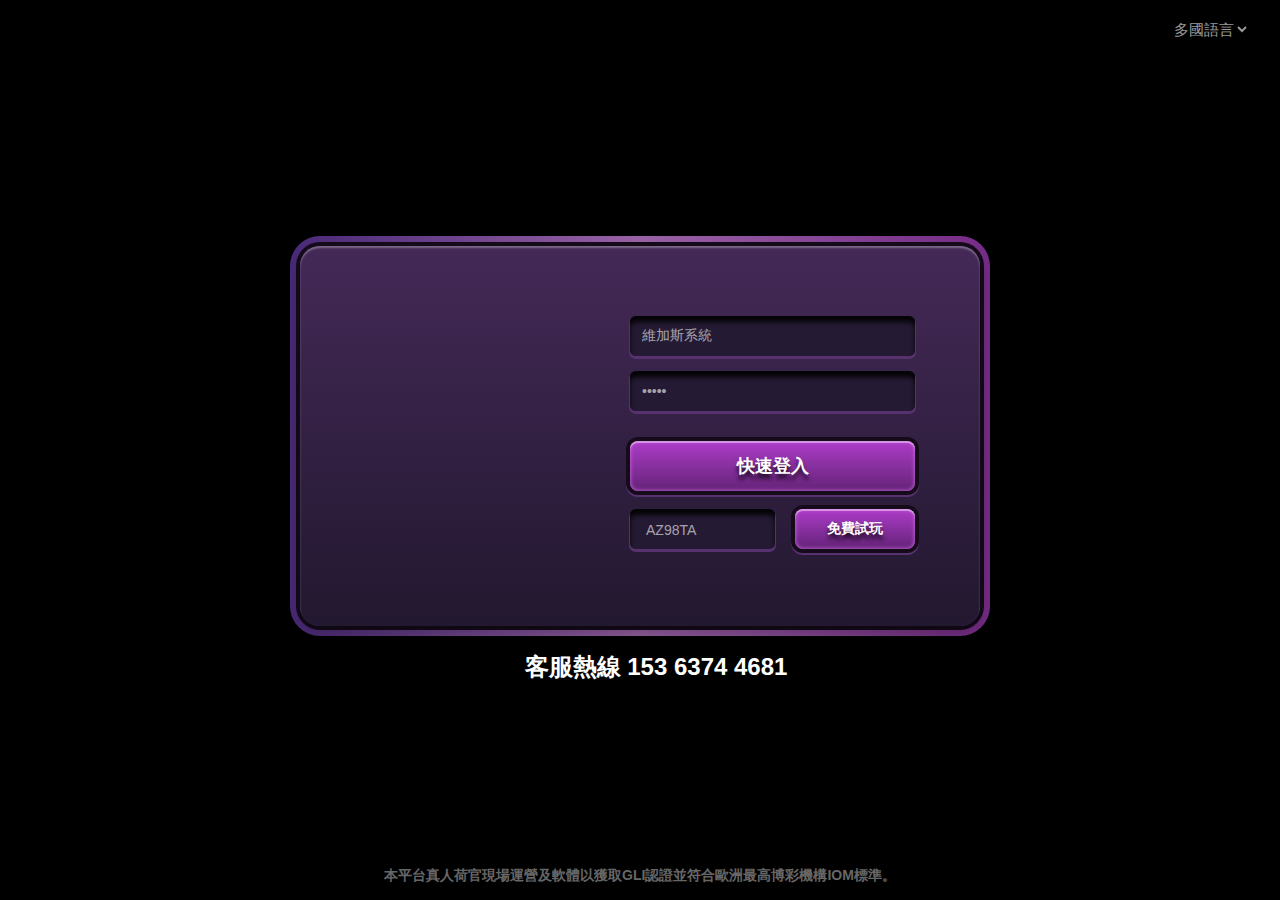
==== index.html @ fd744add "first commit" ====
<!DOCTYPE html>
<html>

<head>
    <meta charset="utf-8">
    <meta name="viewport" content="width=device-width, initial-scale=1, user-scalable=no">
    <link rel="stylesheet" href="css/custom.css">
    <!-- <link href="css/font-awesome/css/font-awesome.min.css" rel="stylesheet" type="text/css"> -->
</head>

<body>
    <section class="login">
        <div class="language">
            <select>
                <option value="#">多國語言</option>
                <option value="#">繁體中文</option>
                <option value="#">簡體中文</option>
            </select>
        </div>
        <div class="box">
            <div class="title">
                <img src="https://i.imgur.com/W3XxIDj.png" alt="">
            </div>
            <div class="customBox">
                <div class="flex">
                    <div class="left">
                        <img src="https://i.imgur.com/aW2pBPy.png" alt="">
                    </div>
                    <div class="right">
                        <form action="#">
                            <input type="text" name="fname" value="維加斯系統" class="customInput">
                            <input type="password" name="fname" value="vegas" class="customInput">
                            <a href="home.html" class="button">
                                <h5 class="text">快速登入</h5>
                            </a>
                            <div class="flex">
                                <div class="left">
                                    <select class="customInput">
                                        <option value="#">AZ98TA</option>
                                        <option value="#">D566GW</option>
                                    </select>
                                </div>
                                <div class="right">
                                    <a href="home.html" class="button">
                                        <h6 class="text">免費試玩</h6>
                                    </a>
                                </div>
                            </div>
                        </form>
                    </div>
                </div>
            </div>
            <div class="service">
                <i></i>
                <h4>客服熱線 153 6374 4681</h4>
            </div>
        </div>
        <div class="remark">
            <h6>本平台真人荷官現場運營及軟體以獲取GLI認證並符合歐洲最高博彩機構IOM標準。</h6>
        </div>
    </section>
    <script type="text/javascript" src="js/custom.js"></script>
</body>

</html>
---- css/custom.css ----
@charset "UTF-8";
html,
body,
div,
span,
applet,
object,
iframe,
h1,
h2,
h3,
h4,
h5,
h6,
p,
blockquote,
pre,
a,
abbr,
acronym,
address,
big,
cite,
code,
del,
dfn,
em,
font,
img,
ins,
kbd,
q,
s,
samp,
small,
strike,
strong,
sub,
sup,
tt,
var,
b,
u,
i,
center,
dl,
dt,
dd,
ol,
ul,
li,
fieldset,
form,
label,
legend,
table,
caption,
tbody,
tfoot,
thead,
tr,
th,
td {
    margin: 0;
    padding: 0;
    border: 0;
    outline: 0;
    font-size: 100%;
    vertical-align: baseline;
    background: transparent;
}

*,
*:before,
*:after {
    -webkit-box-sizing: border-box;
    -moz-box-sizing: border-box;
    box-sizing: border-box;
}

html {
    font-family: Helvetica, Arila, 'LiHei Pro', 'Microsoft JhengHei', '新細明體', serif;
    -ms-text-size-adjust: 100%;
    -webkit-text-size-adjust: 100%;
    color: #666;
    -webkit-tap-highlight-color: transparent;
    /*iOS*/
    font-smoothing: antialiased;
    text-rendering: optimizeLegibility;
    overflow-x: hidden;
    /* font-size: 87.5%; */
}

body {
    margin: 0;
    background: url('https://i.imgur.com/5rERRuh.jpg') center no-repeat, #000 center;
    background-size: cover;
    min-height: 100vh;
}

hr {
    box-sizing: content-box;
    height: 0;
    overflow: visible;
    margin-top: 21px;
    margin-bottom: 21px;
    border: 0;
    border-top: 1px solid #ecf0f1;
}

h1,
h2,
h3,
h4,
h5,
h6 {
    font-family: inherit;
    font-weight: 700;
    color: inherit;
}

h1 {
    font-size: 60px;
}

h2 {
    font-size: 48px;
}

h3 {
    font-size: 36px;
}

h4 {
    font-size: 24px;
}

h5 {
    font-size: 18px;
}

h6 {
    font-size: 14px;
}

p {
    font-size: 16px;
}

small {
    font-size: 13px;
}

i,
small {
    display: block;
}

b,
strong {
    font-weight: bolder;
}


/*連結*/

a {
    text-decoration: none;
    display: block;
}

a:hover,
a:active {
    outline: 0;
}

a:hover:focus,
a:active:focus {
    outline-color: transparent;
}

:focus {
    outline-width: 0;
}


/*UL*/

.list-flex,
.list-unstyled,
.list-inline {
    padding-left: 0;
    list-style: none;
}

.list-inline>li {
    display: inline-block;
    padding-left: 6px;
    padding-right: 6px;
}

.list-flex {
    display: flex;
    flex-wrap: wrap;
}


/*img*/

img {
    border: 0;
    max-width: 100%;
    vertical-align: middle;
}

.img-responsive {
    display: block;
    width: 100%;
    height: auto;
}


/*form*/

.customInput {
    border: none;
    box-shadow: 0 2px 0 1px #58326f, inset 0 6px 5px rgba(0, 0, 0, .9), inset 0 0 0 20px #251a33;
    background: #251a33;
    border-radius: 6px;
    width: 100%;
    height: 40px;
    padding: 12px;
    color: rgba(255, 255, 255, .6);
    font-size: 14px;
}


/*btn*/

.button {
    border-radius: 8px;
    background: linear-gradient(#ad3cc8, #642378);
    color: #fff;
    display: flex;
    justify-content: center;
    align-items: center;
    box-shadow: inset 0 2px 0 rgba(255, 255, 255, .4), inset 0 0 4px #d770e8, 0 0 0 4px #150b1a, 0 2px 0 4px #58326f;
}

.button>.text {
    text-shadow: 0 5px 4px rgba(0, 0, 0, .8);
}

.button:hover {
    background: linear-gradient(#ba4cd4, #6c2582);
}


/*title*/


/*custom*/

.maxWidth {
    max-width: 1280px;
    margin: auto;
    display: flex;
    flex-wrap: wrap;
    justify-content: space-between;
    min-height: 100vh;
}

@media (max-width: 1340px) {
    .maxWidth {
        padding: 0 15px;
    }
}


/* section {
    padding: 100px 0;
} */

.flex {
    display: flex;
    justify-content: center;
    align-content: center;
}

.customBox {
    background: linear-gradient(#442957, #22182f);
    position: relative;
    box-shadow: 0 10px 20px rgba(0, 0, 0, .3), 0 0 0 4px #150b1a, inset 0 2px 2px rgba(255, 255, 255, .3);
    border-radius: 20px;
}

.customBox::before {
    content: '';
    position: absolute;
    top: 0;
    right: 0;
    bottom: 0;
    left: 0;
    z-index: -1;
    border-radius: 30px;
    background: linear-gradient(to right, #4a2a79, #9b63a8 50%, #772c88);
    margin: -10px;
    box-shadow: 0 10px 20px rgba(0, 0, 0, .7);
}


/*****************************************login************************************/

.login {
    position: relative;
    display: flex;
    flex-direction: column;
    justify-content: space-between;
    min-height: 100vh;
}

.login .language {
    padding: 20px 30px;
    text-align: right;
}

.login .language select {
    border: none;
    background: #000;
    color: #fff;
    opacity: .6;
    font-size: 15px;
    /* font-weight: bold; */
}

.login .box {
    padding: 0 20px;
}

.login .title {
    text-align: center;
}

.login .customBox {
    width: 680px;
    height: 380px;
    padding: 70px 65px 65px;
    margin: auto;
}

.login .customBox>.flex>.left {
    width: calc(100% - 285px);
    display: flex;
    justify-content: center;
    align-items: center;
    padding-right: 80px;
}

.login .customBox>.flex>.right {
    width: 285px;
}

.login .right input+input {
    margin-top: 15px;
}

.login .right .button {
    width: 100%;
    height: 50px;
    margin-top: 30px;
}

.login .right .flex {
    margin-top: 18px;
    justify-content: space-between;
}

.login .right .left {
    width: 145px;
}

.login .right .right {
    width: 120px;
}

.login .right .right .button {
    margin-top: 0;
    height: 40px;
}

.login .service {
    margin-top: 25px;
    display: flex;
    justify-content: center;
    align-items: flex-end;
}

.login .service h4 {
    color: #fff;
    text-shadow: 0 2px 3px rgba(0, 0, 0, .9);
}

.login .service i {
    width: 27px;
    height: 27px;
    background: url('https://i.imgur.com/DABDVmJ.png') no-repeat;
    margin-right: 5px;
}

.login .remark {
    text-align: center;
    padding: 15px;
}

@media (max-width: 780px) {
    .login .customBox {
        width: auto;
        max-width: 380px;
        height: auto;
        padding: 40px;
    }
    .login .customBox>.flex {
        display: block;
    }
    .login .customBox>.flex>.right {
        width: 100%;
    }
    .login .right .button {
        margin-top: 20px;
    }
    .login .customBox>.flex>.left {
        width: 100%;
        padding-right: 0;
        margin-bottom: 30px;
    }
    .login .customBox>.flex>.left img {
        width: 110px;
    }
}

@media (max-width: 480px) {
    .login .customBox {
        padding: 40px 30px;
    }
    .login .right .left {
        width: calc(100% - 120px);
        ;
    }
    .login .right .right {
        width: 100px;
    }
    .login .service i {
        display: none;
    }
}


/*****************************************home************************************/


/*homeNav*/

.homeNav {
    width: 100%;
    margin-bottom: 3%;
    background: linear-gradient(to right, #4a2a79, #b287cb 5%, #4a2a79 10%, #ae88b7 30%, #4a2a79 56%, #d1a2db 66%, #772c88 74%, #d1a2db 98%, #772c88);
    padding: 0 4px 4px;
    border-radius: 0 0 24px 24px;
    height: 104px;
}

.homeNav nav,
.homeNav nav ul li {
    display: flex;
    align-items: center;
}

.homeNav nav {
    padding: 8px 20px 12px;
    justify-content: space-between;
    background: linear-gradient(to right, #150b19, #8b2a9a 45%);
    border-bottom-left-radius: 20px;
    border-bottom-right-radius: 20px;
    position: relative;
    box-shadow: 0 0 0 2px #212044, inset 0 0 20px rgba(0, 0, 0, .5);
}

.homeNav nav::before {
    content: '';
    position: absolute;
    width: 100%;
    height: 0;
    border-color: rgba(255, 255, 255, .3) transparent transparent transparent;
    border-style: solid;
    border-width: 40px;
    left: 0;
    top: 0;
}

.homeNav .user {
    color: #e6e6e6;
    text-shadow: 0 2px 3px rgba(0, 0, 0, .8);
    display: flex;
    align-items: center;
}

.homeNav .user .left {
    margin-right: 15px;
    z-index: 1;
}

.homeNav .user .left i {
    width: 80px;
    height: 80px;
    background: url('https://i.imgur.com/Wcp8I8o.png') no-repeat center;
    background-clip: content-box;
    padding: 2px;
    position: relative;
    border-radius: 12px;
}

.homeNav .user .left i:after {
    content: '';
    position: absolute;
    top: 0;
    right: 0;
    bottom: 0;
    left: 0;
    z-index: -1;
    border-radius: 11px;
    background: linear-gradient( to bottom, #948f82, #d8d8d8);
    box-shadow: 0 2px 5px rgba(0, 0, 0, 0.8);
}

.homeNav .user .right p {
    display: flex;
}

.homeNav .user .right i {
    margin-right: 5px;
}

.homeNav .menue {
    z-index: 2;
}

.homeNav .monoy,
.homeNav .Chip {
    margin: 0 10px;
}

.homeNav .monoy i,
.homeNav .Chip i {
    background: url('https://i.imgur.com/gWvQ2n2.png') no-repeat;
    width: 80px;
    height: 55px;
    z-index: 1;
    position: relative;
}

.homeNav .monoy .mid,
.homeNav .Chip .mid select {
    padding: 5px 25px;
    background: linear-gradient(to bottom, #212044, #443e7d 30%, #212044);
    border: 1px solid rgba(255, 255, 255, .3);
    min-width: 185px;
    letter-spacing: 2px;
    text-align: right;
    margin-left: -40px;
    margin-right: -20px;
    height: 40px;
    font-size: 24px;
    color: inherit;
    font-weight: bold;
    text-shadow: 0 2px 5px rgba(0, 0, 0, .8);
}

.homeNav .monoy .right,
.homeNav .Chip .right {
    background: linear-gradient(to left bottom, #fff, rgba(0, 0, 0, 0) 30%, rgba(0, 0, 0, 0) 70%, #fff);
    padding: 4px;
    border-radius: 50%;
}

.homeNav .monoy .right .button2,
.homeNav .Chip .right .button2 {
    width: 42px;
    height: 42px;
    border-radius: 50%;
    display: flex;
    justify-content: center;
    align-items: center;
    background: linear-gradient(to bottom, #d8d8d8, #948f82 80%);
    box-shadow: 0 0 0 2px #2e2458;
}

.homeNav .monoy .button2,
.homeNav .Chip .button2 {
    position: relative;
}

.homeNav .monoy .button2::before,
.homeNav .monoy .button2::after {
    content: '';
    width: 4px;
    height: 20px;
    background: #33285c;
    position: absolute;
}

.homeNav .monoy .button2::after {
    width: 20px;
    height: 4px;
}

.homeNav .Chip i {
    background: url('https://i.imgur.com/xJEST7K.png') no-repeat;
    width: 68px;
    height: 60px;
}

.homeNav .Chip .mid select {
    min-width: 200px;
    padding: 5px 20px;
}

.homeNav .Chip .mid select,
.homeNav .Chip .mid option {
    text-align-last: right;
    direction: rtl;
}

.homeNav .Chip .button2::before {
    content: '';
    width: 0;
    height: 0;
    border-style: solid;
    border-width: 12px 8px 0 8px;
    border-color: #33285c transparent transparent transparent;
}

.homeNav li {
    color: #e6e6e6;
    text-shadow: 0 2px 3px rgba(0, 0, 0, .8);
    text-align: center;
    margin: 5px;
}

.homeNav .setUp small {
    color: #e6e6e6;
}

.homeNav .setUp i {
    background: url('https://i.imgur.com/fOvqa7E.png') no-repeat center;
    width: 40px;
    height: 40px;
}

.homeNav li:nth-child(4) i {
    background: url('https://i.imgur.com/wsLOZ8X.png') no-repeat center;
}

.homeNav li:nth-child(5) i {
    background: url('https://i.imgur.com/whQE0Db.png') no-repeat center;
}

.homeNav li:nth-child(6) i {
    background: url('https://i.imgur.com/DzspdBc.png') no-repeat center;
}

.homeNav li:nth-child(7) i {
    background: url('https://i.imgur.com/DNfmKYi.png') no-repeat center;
}

.homeNav li:nth-child(8) i {
    background: url('https://i.imgur.com/nfrsCwe.png') no-repeat center;
}

.homeNav .setUps {
    display: none;
    position: absolute;
    width: 40px;
    height: 40px;
    right: 30px;
    z-index: 3;
    align-items: center;
}

.homeNav .setUps i {
    width: 40px;
    height: 4px;
    background: #e6e6e6;
    box-shadow: 0 2px 3px rgba(0, 0, 0, .8);
    position: relative;
    transition: 0.3s;
}

.homeNav .setUps i::after,
.homeNav .setUps i::before {
    content: '';
    width: 100%;
    height: 4px;
    background: #e6e6e6;
    box-shadow: 0 2px 3px rgba(0, 0, 0, .8);
    position: absolute;
    transform: translateY(350%);
    transition: transform 0.3s;
}

.homeNav .setUps i::before {
    top: auto;
    transform: translateY(-350%);
}

.homeNav .setUps:hover i::after {
    transform: translateY(250%);
}

.homeNav .setUps:hover i::before {
    transform: translateY(-250%);
}

.homeNav .setUps.active i::after {
    transform: translateY(0) rotate(-45deg);
}

.homeNav .setUps.active i::before {
    transform: translateY(0) rotate(45deg);
}

.homeNav .setUps.active i {
    background-color: transparent;
    box-shadow: 0 2px 3px rgba(0, 0, 0, 0);
}

@media (max-width: 1240px) {
    .homeNav .menue {
        position: fixed;
        background: rgba(0, 0, 0, .8);
        width: 100vw;
        height: 100vh;
        right: -105%;
        top: 0;
        padding: 75px 20px 30px;
        display: flex;
        transition: .5s
    }
    .homeNav .menue.active {
        right: 0;
    }
    .homeNav .menue ul {
        max-width: 600px;
        min-height: 300px;
        padding: 30px;
        margin: auto;
        background: linear-gradient(#442957, #22182f);
        position: relative;
        box-shadow: 0 10px 20px rgba(0, 0, 0, .3), 0 0 0 4px #150b1a, inset 0 2px 2px rgba(255, 255, 255, .3);
        border-radius: 20px;
        display: flex;
        justify-content: space-between;
        flex-wrap: wrap;
    }
    .homeNav .menue ul::before {
        content: '';
        position: absolute;
        top: 0;
        right: 0;
        bottom: 0;
        left: 0;
        z-index: -1;
        border-radius: 28px;
        background: linear-gradient(to right, #4a2a79, #9b63a8 50%, #772c88);
        margin: -8px;
        box-shadow: 0 10px 20px rgba(0, 0, 0, .7);
    }
    .homeNav li.monoy,
    .homeNav li.Chip {
        width: 48%;
        margin: 0 0 20px;
        position: relative;
    }
    .homeNav li.setUp {
        width: 30%;
        margin: 8px;
    }
    .homeNav li.setUp a {
        width: 100%;
        padding: 10px;
        border-radius: 8px;
        background: linear-gradient(#ad3cc8, #642378);
        color: #fff;
        display: flex;
        justify-content: center;
        align-items: center;
        box-shadow: inset 0 2px 0 rgba(255, 255, 255, .4), inset 0 0 4px #d770e8, 0 0 0 4px #150b1a, 0 2px 0 4px #58326f;
    }
    .homeNav li.setUp small {
        font-size: 18px;
        font-weight: bold;
        margin-left: 7px;
        margin-bottom: 3px;
        text-shadow: 0 3px 2px rgba(0, 0, 0, .8);
    }
    .homeNav .setUps {
        display: flex;
    }
}

@media (max-width: 740px) {
    .homeNav .monoy .mid,
    .homeNav .Chip .mid,
    .homeNav .Chip .mid select,
    .homeNav li.monoy,
    .homeNav li.Chip {
        width: 100%;
    }
    .homeNav .Chip .mid {
        padding: 0 30px;
    }
    .homeNav .Chip .mid select {
        margin-left: 0;
        margin-right: 0;
    }
    .homeNav .Chip .left,
    .homeNav .Chip .right {
        position: absolute;
        top: -5px;
        left: 0;
    }
    .homeNav .Chip .right {
        left: auto;
        right: 0;
    }
    .homeNav li.setUp {
        width: 47%;
    }
}

@media (max-width: 660px) {
    /* .homeNav  .Chip .mid select {
        width: 130%;
    } */
    .homeNav .menue ul {
        padding: 20px 10px;
    }
    .homeNav li.monoy,
    .homeNav li.Chip {
        margin: 0 0 10px;
    }
    .homeNav li.setUp {
        width: 100%;
    }
    .homeNav li.setUp a {
        padding: 5px 10px;
    }
}

@media (max-width: 420px) {
    .homeNav {
        height: 83px;
    }
    .homeNav nav {
        padding: 8px 10px 12px;
    }
    .homeNav .user .left {
        margin-right: 5px;
    }
    .homeNav .user .left i {
        width: 60px;
        height: 60px;
    }
    .homeNav .user .right h4 {
        font-size: 18px;
    }
    .homeNav .setUps {
        right: 15px;
    }
}

.home .customBox {
    box-shadow: 0 10px 20px rgba(0, 0, 0, .3), 0 0 0 3px #150b1a, inset 0 2px 2px rgba(255, 255, 255, .3);
    border-radius: 12px;
}

.home .customBox::before {
    margin: -6px;
    border-radius: 18px;
}


/*homeSlide*/

.home .homeSlide {
    width: 40%;
    position: relative;
    margin-bottom: 3%;
}

.home .homeSlide ul {
    border-radius: 10px;
    overflow: hidden;
}

.home .homeSlide img {
    width: 100%;
}

.home .homeSlide .bulletin {
    position: absolute;
    bottom: 0;
    display: flex;
    align-items: center;
    width: 100%;
    background: linear-gradient(to bottom, rgba(0, 0, 0, 0), rgba(0, 0, 0, .6) 60%);
    height: 50px;
    padding: 20px 5px 5px;
    border-radius: 10px;
}

.home .homeSlide .bulletin i {
    background: url('https://i.imgur.com/jeAuH46.png') no-repeat center;
    width: 28px;
    height: 28px;
    margin-right: 10px;
    flex-shrink: 0;
}

.home .homeSlide .bulletin h6 {
    overflow: hidden;
    white-space: nowrap;
    margin-bottom: 3px;
    color: rgba(255, 255, 255, .7);
}

.home .Competition {
    width: 58%;
    display: flex;
    justify-content: space-between;
    margin-bottom: 3%;
    flex-wrap: wrap;
}

.home .Competition>.customBox {
    width: 31%;
    text-align: center;
    padding: 20px 0 5px;
    background: url('https://i.imgur.com/WSfuQCE.png') no-repeat bottom right, linear-gradient(#442957, #22182f);
    cursor: pointer;
}

.home .Competition>.customBox:before {
    transition: .5s
}

.home .Competition>.customBox:hover:before {
    box-shadow: 0 0 20px rgb(224, 117, 255);
}

.home .Competition>.customBox i {
    width: 180px;
    height: 180px;
    margin: auto;
}

.home .Competition>.customBox h2 {
    /* width: 150px; */
    height: 50px;
    margin: auto;
}

.home .Competition>.customBox h5 {
    color: #d8d8d8;
    text-shadow: 0 3px 3px rgba(0, 0, 0, .8);
}

.home .hundreds i {
    background: url('https://i.imgur.com/EViNVXq.png') no-repeat center;
    background-size: 100%;
}

.home .hundreds h2 {
    background: url('https://i.imgur.com/fr9QGAd.png') no-repeat center;
}

.home .showhand i {
    background: url('https://i.imgur.com/dcagMyT.png') no-repeat center;
    background-size: 100%;
}

.home .showhand h2 {
    background: url('https://i.imgur.com/1Us1N1L.png') no-repeat center;
}

.home .casino i {
    background: url('https://i.imgur.com/K7aY36n.png') no-repeat center;
    background-size: 100%;
}

.home .casino h2 {
    background: url('https://i.imgur.com/xoYwb9i.png') no-repeat center;
}

.home .game {
    width: 70%;
    margin-bottom: 3%;
}

.home .game h5 {
    color: #fff;
    opacity: .6;
    text-shadow: 0 3px 3px rgba(0, 0, 0, .8);
}

.home .game .top {
    padding: 10px 15px;
    align-items: center;
    justify-content: space-between;
    flex-wrap: inherit;
}

.home .game .top li:not(:nth-child(5)) {
    /* flex-shrink: 0; */
}

.home .game .top li:nth-child(1) {
    padding-left: 20px;
    width: 22%;
}

.home .game .top li:nth-child(2) {
    width: 22%;
}

.home .game .top li:nth-child(3) {
    width: 20%;
}

.home .game .top li:nth-child(4) {
    width: 16%;
}

.home .game .top li:nth-child(5) {
    width: 20%;
}

.home .game .top .customInput {
    height: 30px;
    padding: 5px 30px 5px 12px;
    box-shadow: 0 0 0 1px #58326f, inset 0 0 10px rgba(0, 0, 0, .9), inset 0 0 0 20px #251a33;
}

.home .game .top li:last-child {
    position: relative;
}

.home .game .top .seach {
    width: 25px;
    height: 25px;
    position: absolute;
    background: url('https://i.imgur.com/chqaeGI.png') no-repeat center;
    right: 5px;
    top: 5px;
}

.home .game .bottom {
    margin: 0 15px 15px;
    position: relative;
    box-shadow: 0 0 0 1px #58326f, inset 0 0 10px rgba(0, 0, 0, .9);
    border-radius: 6px;
    overflow: hidden;
}

.home .game .bottom::after {
    content: '';
    width: 100%;
    height: 60px;
    position: absolute;
    bottom: 0;
    background: linear-gradient(transparent, #251a33 60%);
    left: 0;
    z-index: 1;
}

.home .game .bottom ul {
    background: #251a33;
    padding: 12px 5px;
    height: 390px;
    overflow-y: scroll;
}

.home .game .bottom ul::-webkit-scrollbar-track {
    /* -webkit-box-shadow: inset 0 0 6px rgba(0, 0, 0, 0.3); */
    border-radius: 10px;
    background-color: #443754;
}

.home .game .bottom ul::-webkit-scrollbar {
    width: 12px;
    background-color: #443754;
}

.home .game .bottom ul::-webkit-scrollbar-thumb {
    border-radius: 10px;
    /* -webkit-box-shadow: inset 0 0 6px rgba(0, 0, 0, .3); */
    background-color: #a69bad;
}

.home .game .bottom li {
    padding: 10px 20px;
    border-radius: 6px;
    background: #443754;
    border: 1px solid rgba(255, 255, 255, .2);
    /* justify-content: space-between; */
    display: flex;
    flex-wrap: wrap;
}

.home .game .bottom li+li {
    margin-top: 10px;
}

.home .game .bottom li>div {
    display: flex;
    align-items: center;
    z-index: 1;
}

.home .game .bottom .name {
    width: 21%;
}

.home .game .bottom .name i {
    width: 60px;
    height: 60px;
    background: url('https://i.imgur.com/Wcp8I8o.png') no-repeat center;
    background-clip: content-box;
    padding: 1px;
    position: relative;
    border-radius: 50%;
    margin-right: 10px;
}

.home .game .bottom .name i:after {
    content: '';
    position: absolute;
    top: 0;
    right: 0;
    bottom: 0;
    left: 0;
    z-index: -1;
    border-radius: 50%;
    background: linear-gradient( to bottom, #948f82, #d8d8d8);
    box-shadow: 0 2px 5px rgba(0, 0, 0, 0.8);
}

.home .game .bottom .message {
    width: 23%;
}

.home .game .bottom .people {
    width: 22%;
}

.home .game .bottom .monoy {
    width: 17%;
}

.home .game .bottom .message i,
.home .game .bottom .monoy i,
.home .game .bottom .people i {
    width: 35px;
    height: 30px;
    background: url('https://i.imgur.com/MQOKaJM.png') no-repeat center;
    margin-right: 5px;
}

.home .game .bottom .monoy i {
    background: url('https://i.imgur.com/B9NdtBp.png') no-repeat center;
}

.home .game .bottom .message i {
    background: url('https://i.imgur.com/CTgqUxy.png') no-repeat center;
}

.home .game .bottom .enter {
    width: 17%;
}

.home .game .bottom .button {
    padding: 15px;
    width: 100%;
}

.home .starGame {
    width: 28%;
    margin-bottom: 3%;
    display: flex;
    flex-direction: column;
    justify-content: space-between;
    flex-wrap: wrap;
}

.home .starGame a {
    position: relative;
    margin-top: 40px;
    /* padding: 35px 20px 20px 135px; */
    background: linear-gradient(to right, #21142a, #422855 20%, #6f3996 50%, #422855 80%, #21142a);
    box-shadow: 0 0 0 3px #1c1223, inset 0 0 20px 1px rgb(136, 56, 195);
    padding: 20px 15px;
    display: flex;
    justify-content: center;
    height: 100px;
    width: 100%;
}

.home .starGame a::after {
    content: '';
    position: absolute;
    width: 96%;
    height: 0;
    border-color: rgba(255, 255, 255, .3) transparent transparent transparent;
    border-style: solid;
    border-width: 25px;
    left: 2%;
    top: 0;
}

.home .starGame .customBox:before {
    transition: .5s
}

.home .starGame .customBox:hover:before {
    box-shadow: 0 0 20px rgb(224, 117, 255);
}

.home .starGame i {
    position: relative;
    bottom: 50px;
    width: 140px;
    height: 140px;
    z-index: 1;
}

.home .starGame a:last-child i {
    width: 125px;
}

.home .starGame h2 {
    width: 205px;
    /* height: 55px; */
    position: relative;
    /* top: 6px; */
}

.home .starGame a:nth-child(1) i {
    background: url('https://i.imgur.com/C8kUZEC.png') no-repeat center;
    background-size: 100%;
}

.home .starGame a:nth-child(1) h2 {
    background: url('https://i.imgur.com/AtB5mb7.png') no-repeat center;
    background-size: 100%;
}

.home .starGame a:nth-child(2) i {
    background: url('https://i.imgur.com/QzOtcBd.png') no-repeat center;
    background-size: 100%;
}

.home .starGame a:nth-child(2) h2 {
    background: url('https://i.imgur.com/h8MfCb8.png') no-repeat center;
    background-size: 100%;
}

.home .starGame a:nth-child(3) i {
    background: url('https://i.imgur.com/5lZkePN.png') no-repeat center;
    background-size: 100%;
}

.home .starGame a:nth-child(3) h2 {
    background: url('https://i.imgur.com/e8HY5hN.png') no-repeat center;
    background-size: 100%;
}

.home footer {
    margin-top: -20px;
}

footer {
    color: rgba(255, 255, 255, .6);
    width: 100%;
    text-align: center;
    padding: 15px;
    min-height: 45px;
}

@media (max-width: 1340px) {
    /* .home {
        padding: 0 40px;
    } */
    .home .game,
    .home .starGame,
    .home .Competition,
    .home .homeSlide {
        width: 100%;
    }
    .home .Competition>.customBox {
        padding: 10px 0;
    }
    .home .starGame {
        flex-direction: row;
    }
    .home .starGame a {
        width: 30%;
        margin-top: 20px;
    }
    footer {
        margin-top: 0;
        padding: 15px 20px 30px;
    }
    .home footer {
        margin-top: 0;
    }
}

@media (max-width: 1100px) {
    .home .starGame a {
        height: 90px;
    }
}

@media (max-width: 890px) {
    .home .starGame a {
        height: 75px;
    }
    .home .game .top li:nth-child(1),
    .home .game .top li:nth-child(3),
    .home .game .top li:nth-child(4) {
        display: none;
    }
    .home .game .top li:last-child {
        width: 40%;
    }
    .home .game .bottom ul {
        display: flex;
        flex-wrap: wrap;
        justify-content: space-around;
        padding: 8px;
    }
    .home .game .bottom li+li,
    .home .game .bottom li {
        width: 49%;
        margin: 5px 0;
    }
    .home .game .bottom .enter,
    .home .game .bottom .monoy,
    .home .game .bottom .people,
    .home .game .bottom .message,
    .home .game .bottom .name {
        width: 100%;
        margin-bottom: 10px;
        display: flex;
        justify-content: space-between;
    }
}

@media (max-width: 780px) {
    /* .home {
        padding: 0 20px;
    } */
    .home .starGame a {
        height: 70px;
        padding: 15px 10px;
    }
}

@media (max-width: 620px) {
    .home .homeNav {
        margin-bottom: 15px;
    }
    .home .game,
    .home .homeSlide,
    .home .Competition {
        margin-bottom: 20px;
    }
    .home .Competition>.customBox+a {
        margin-top: 20px;
    }
    .home .game .top li:nth-child(2) {
        width: 80px;
        flex-shrink: 0;
    }
    .home .game .top li:last-child {
        width: calc(100% - 100px);
    }
    .home .game .top {
        padding: 10px;
    }
    .home .game .bottom {
        margin: 0 10px 10px;
    }
    .home .game .bottom li+li,
    .home .game .bottom li,
    .home .Competition>.customBox {
        width: 100%;
    }
    .home .starGame a {
        width: 100%;
        height: 100px;
        margin-top: 50px;
        justify-content: flex-start;
        padding: 20px;
    }
    .home .starGame a:first-child {
        margin-top: 30px;
    }
    .home .starGame a:last-child i {
        width: 120px;
    }
}

@media (max-width: 480px) {
    .home .starGame a {
        padding: 20px 15px 20px 5px;
    }
}


/*****************************************gameRoom************************************/

.gameRoom.maxWidth {
    display: block;
}

.gameRoom .homeNav {
    margin-bottom: 20px;
}

.gameRoom canvas {
    width: 100%;
    border: 3px solid #5a3682;
    border-radius: 12px;
    background: #120e17;
    /* background: #555; */
    padding: 2px;
}
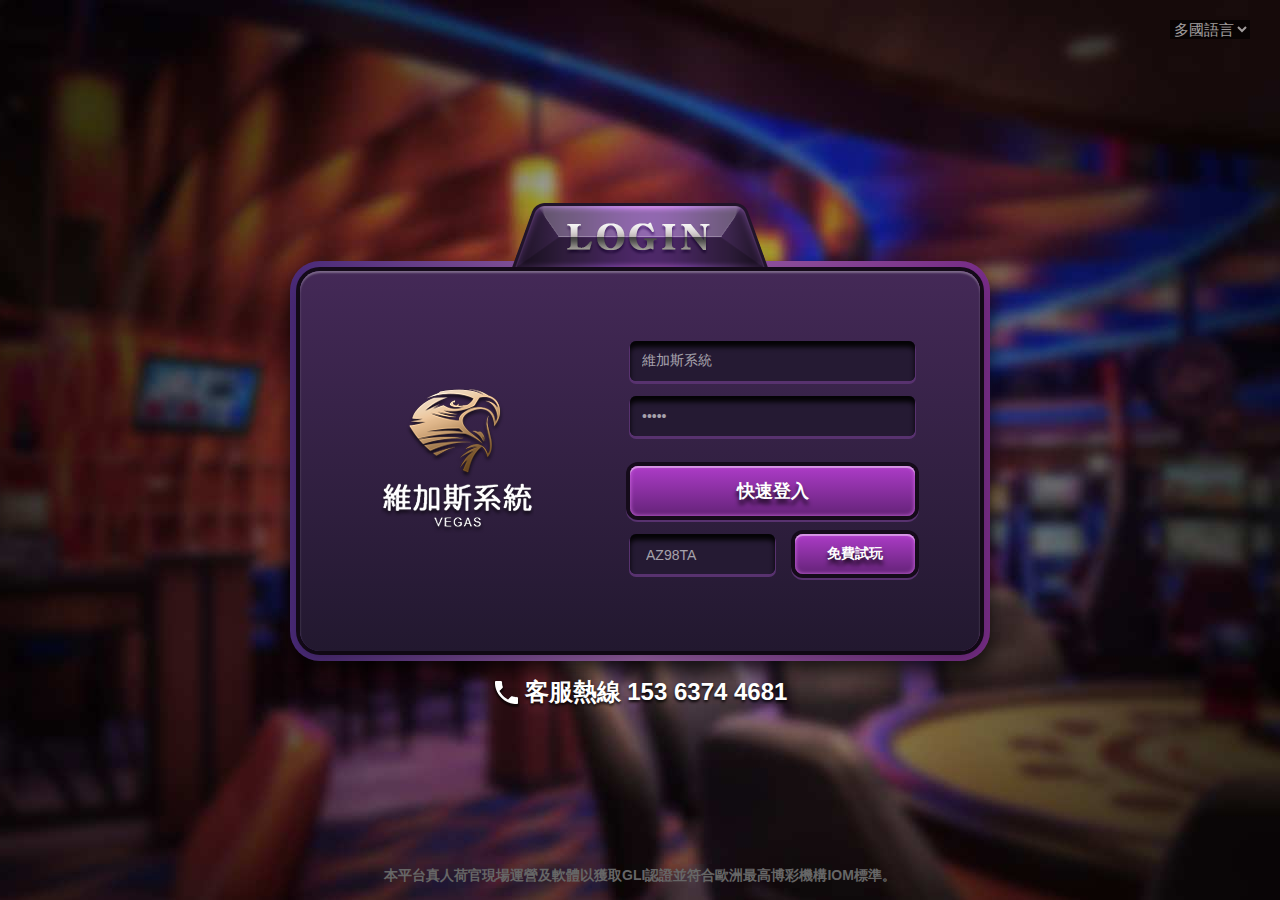
==== commit c98f5cce: "ok" ====
--- a/index.html
+++ b/index.html
@@ -1,65 +1,72 @@
 <!DOCTYPE html>
 <html>
-
-<head>
+  <head>
     <meta charset="utf-8">
     <meta name="viewport" content="width=device-width, initial-scale=1, user-scalable=no">
     <link rel="stylesheet" href="css/custom.css">
     <!-- <link href="css/font-awesome/css/font-awesome.min.css" rel="stylesheet" type="text/css"> -->
-</head>
-
-<body>
+  </head>
+  <body>
     <section class="login">
-        <div class="language">
-            <select>
-                <option value="#">多國語言</option>
-                <option value="#">繁體中文</option>
-                <option value="#">簡體中文</option>
-            </select>
+      <div class="language">
+        <select>
+          <option value="#">多國語言</option>
+          <option value="#">繁體中文</option>
+          <option value="#">簡體中文</option>
+        </select>
+      </div>
+      <div class="box">
+        <div class="title">
+          <img src="./img/login.png" alt="">
         </div>
-        <div class="box">
-            <div class="title">
-                <img src="https://i.imgur.com/W3XxIDj.png" alt="">
+        <div class="customBox">
+          <div class="flex">
+            <div class="left">
+              <img src="./img/logo.png" alt="">
             </div>
-            <div class="customBox">
+            <div class="right">
+              <form action="#">
+                <input
+                  type="text"
+                  name="fname"
+                  value="維加斯系統"
+                  class="customInput"
+                >
+                <input
+                  type="password"
+                  name="fname"
+                  value="vegas"
+                  class="customInput"
+                >
+                <a href="home.html" class="button">
+                  <h5 class="text">快速登入</h5>
+                </a>
                 <div class="flex">
-                    <div class="left">
-                        <img src="https://i.imgur.com/aW2pBPy.png" alt="">
-                    </div>
-                    <div class="right">
-                        <form action="#">
-                            <input type="text" name="fname" value="維加斯系統" class="customInput">
-                            <input type="password" name="fname" value="vegas" class="customInput">
-                            <a href="home.html" class="button">
-                                <h5 class="text">快速登入</h5>
-                            </a>
-                            <div class="flex">
-                                <div class="left">
-                                    <select class="customInput">
-                                        <option value="#">AZ98TA</option>
-                                        <option value="#">D566GW</option>
-                                    </select>
-                                </div>
-                                <div class="right">
-                                    <a href="home.html" class="button">
-                                        <h6 class="text">免費試玩</h6>
-                                    </a>
-                                </div>
-                            </div>
-                        </form>
-                    </div>
+                  <div class="left">
+                    <select class="customInput">
+                      <option value="#">AZ98TA</option>
+                      <option value="#">D566GW</option>
+                    </select>
+                  </div>
+                  <div class="right">
+                    <a href="home.html" class="button">
+                      <h6 class="text">免費試玩</h6>
+                    </a>
+                  </div>
                 </div>
+              </form>
             </div>
-            <div class="service">
-                <i></i>
-                <h4>客服熱線 153 6374 4681</h4>
-            </div>
+          </div>
         </div>
-        <div class="remark">
-            <h6>本平台真人荷官現場運營及軟體以獲取GLI認證並符合歐洲最高博彩機構IOM標準。</h6>
+        <div class="service">
+          <i></i>
+          <h4>客服熱線 153 6374 4681</h4>
         </div>
+      </div>
+      <div class="remark">
+        <h6>本平台真人荷官現場運營及軟體以獲取GLI認證並符合歐洲最高博彩機構IOM標準。</h6>
+      </div>
     </section>
     <script type="text/javascript" src="js/custom.js"></script>
-</body>
-
-</html>+  </body>
+</html>
--- a/css/custom.css
+++ b/css/custom.css
@@ -93,7 +93,7 @@
 
 body {
     margin: 0;
-    background: url('https://i.imgur.com/5rERRuh.jpg') center no-repeat, #000 center;
+    background: url('../img/bg.jpg') center no-repeat, #000 center;
     background-size: cover;
     min-height: 100vh;
 }
@@ -403,7 +403,7 @@
 .login .service i {
     width: 27px;
     height: 27px;
-    background: url('https://i.imgur.com/DABDVmJ.png') no-repeat;
+    background: url('../img/login_phone.png') no-repeat;
     margin-right: 5px;
 }
 
@@ -512,7 +512,7 @@
 .homeNav .user .left i {
     width: 80px;
     height: 80px;
-    background: url('https://i.imgur.com/Wcp8I8o.png') no-repeat center;
+    background: url('../img/ho_i41.png') no-repeat center;
     background-clip: content-box;
     padding: 2px;
     position: relative;
@@ -551,7 +551,7 @@
 
 .homeNav .monoy i,
 .homeNav .Chip i {
-    background: url('https://i.imgur.com/gWvQ2n2.png') no-repeat;
+    background: url('../img/ho_i21.png') no-repeat;
     width: 80px;
     height: 55px;
     z-index: 1;
@@ -614,7 +614,7 @@
 }
 
 .homeNav .Chip i {
-    background: url('https://i.imgur.com/xJEST7K.png') no-repeat;
+    background: url('../img/ho_i22.png') no-repeat;
     width: 68px;
     height: 60px;
 }
@@ -651,29 +651,29 @@
 }
 
 .homeNav .setUp i {
-    background: url('https://i.imgur.com/fOvqa7E.png') no-repeat center;
+    background: url('../img/ho_i01.png') no-repeat center;
     width: 40px;
     height: 40px;
 }
 
 .homeNav li:nth-child(4) i {
-    background: url('https://i.imgur.com/wsLOZ8X.png') no-repeat center;
+    background: url('../img/ho_i02.png') no-repeat center;
 }
 
 .homeNav li:nth-child(5) i {
-    background: url('https://i.imgur.com/whQE0Db.png') no-repeat center;
+    background: url('../img/ho_i03.png') no-repeat center;
 }
 
 .homeNav li:nth-child(6) i {
-    background: url('https://i.imgur.com/DzspdBc.png') no-repeat center;
+    background: url('../img/ho_i04.png') no-repeat center;
 }
 
 .homeNav li:nth-child(7) i {
-    background: url('https://i.imgur.com/DNfmKYi.png') no-repeat center;
+    background: url('../img/ho_i05.png') no-repeat center;
 }
 
 .homeNav li:nth-child(8) i {
-    background: url('https://i.imgur.com/nfrsCwe.png') no-repeat center;
+    background: url('../img/ho_i06.png') no-repeat center;
 }
 
 .homeNav .setUps {
@@ -919,7 +919,7 @@
 }
 
 .home .homeSlide .bulletin i {
-    background: url('https://i.imgur.com/jeAuH46.png') no-repeat center;
+    background: url('../img/ho_i08.png') no-repeat center;
     width: 28px;
     height: 28px;
     margin-right: 10px;
@@ -945,7 +945,7 @@
     width: 31%;
     text-align: center;
     padding: 20px 0 5px;
-    background: url('https://i.imgur.com/WSfuQCE.png') no-repeat bottom right, linear-gradient(#442957, #22182f);
+    background: url('../img/ho_bg.png') no-repeat bottom right, linear-gradient(#442957, #22182f);
     cursor: pointer;
 }
 
@@ -975,30 +975,30 @@
 }
 
 .home .hundreds i {
-    background: url('https://i.imgur.com/EViNVXq.png') no-repeat center;
+    background: url('../img/ho_i31.png') no-repeat center;
     background-size: 100%;
 }
 
 .home .hundreds h2 {
-    background: url('https://i.imgur.com/fr9QGAd.png') no-repeat center;
+    background: url('../img/ho_t01.png') no-repeat center;
 }
 
 .home .showhand i {
-    background: url('https://i.imgur.com/dcagMyT.png') no-repeat center;
+    background: url('../img/ho_i32.png') no-repeat center;
     background-size: 100%;
 }
 
 .home .showhand h2 {
-    background: url('https://i.imgur.com/1Us1N1L.png') no-repeat center;
+    background: url('../img/ho_t02.png') no-repeat center;
 }
 
 .home .casino i {
-    background: url('https://i.imgur.com/K7aY36n.png') no-repeat center;
+    background: url('../img/ho_i33.png') no-repeat center;
     background-size: 100%;
 }
 
 .home .casino h2 {
-    background: url('https://i.imgur.com/xoYwb9i.png') no-repeat center;
+    background: url('../img/ho_t03.png') no-repeat center;
 }
 
 .home .game {
@@ -1058,7 +1058,7 @@
     width: 25px;
     height: 25px;
     position: absolute;
-    background: url('https://i.imgur.com/chqaeGI.png') no-repeat center;
+    background: url('../img/ho_i10.png') no-repeat center;
     right: 5px;
     top: 5px;
 }
@@ -1133,7 +1133,7 @@
 .home .game .bottom .name i {
     width: 60px;
     height: 60px;
-    background: url('https://i.imgur.com/Wcp8I8o.png') no-repeat center;
+    background: url('../img/ho_i41.png') no-repeat center;
     background-clip: content-box;
     padding: 1px;
     position: relative;
@@ -1171,16 +1171,16 @@
 .home .game .bottom .people i {
     width: 35px;
     height: 30px;
-    background: url('https://i.imgur.com/MQOKaJM.png') no-repeat center;
+    background: url('../img/ho_i11.png') no-repeat center;
     margin-right: 5px;
 }
 
 .home .game .bottom .monoy i {
-    background: url('https://i.imgur.com/B9NdtBp.png') no-repeat center;
+    background: url('../img/ho_i12.png') no-repeat center;
 }
 
 .home .game .bottom .message i {
-    background: url('https://i.imgur.com/CTgqUxy.png') no-repeat center;
+    background: url('../img/ho_i13.png') no-repeat center;
 }
 
 .home .game .bottom .enter {
@@ -1254,32 +1254,32 @@
 }
 
 .home .starGame a:nth-child(1) i {
-    background: url('https://i.imgur.com/C8kUZEC.png') no-repeat center;
+    background: url('../img/ho_i34.png') no-repeat center;
     background-size: 100%;
 }
 
 .home .starGame a:nth-child(1) h2 {
-    background: url('https://i.imgur.com/AtB5mb7.png') no-repeat center;
+    background: url('../img/ho_t04.png') no-repeat center;
     background-size: 100%;
 }
 
 .home .starGame a:nth-child(2) i {
-    background: url('https://i.imgur.com/QzOtcBd.png') no-repeat center;
+    background: url('../img/ho_i35.png') no-repeat center;
     background-size: 100%;
 }
 
 .home .starGame a:nth-child(2) h2 {
-    background: url('https://i.imgur.com/h8MfCb8.png') no-repeat center;
+    background: url('../img/ho_t05.png') no-repeat center;
     background-size: 100%;
 }
 
 .home .starGame a:nth-child(3) i {
-    background: url('https://i.imgur.com/5lZkePN.png') no-repeat center;
+    background: url('../img/ho_i36.png') no-repeat center;
     background-size: 100%;
 }
 
 .home .starGame a:nth-child(3) h2 {
-    background: url('https://i.imgur.com/e8HY5hN.png') no-repeat center;
+    background: url('../img/ho_t06.png') no-repeat center;
     background-size: 100%;
 }
 
